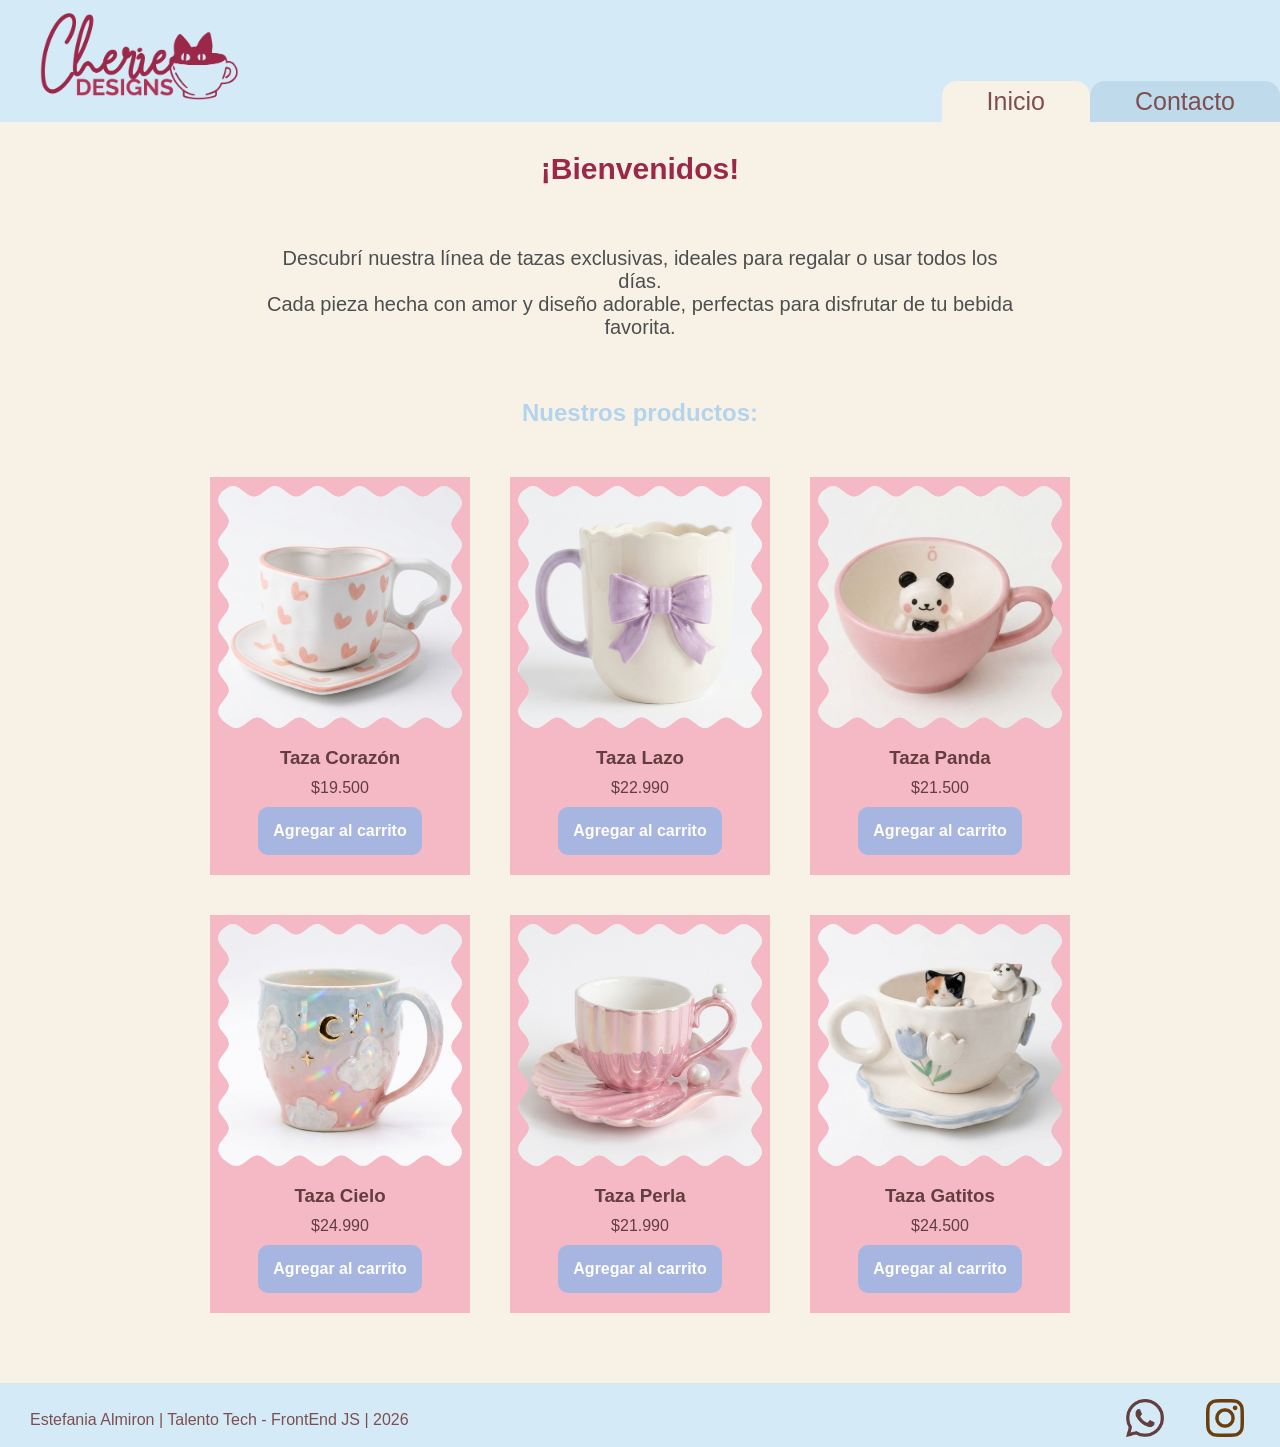
==== index.html @ 5cb920cf "update" ====
<!doctype html>
<html lang="en">
  <head>
    <meta charset="UTF-8" />
    <meta name="viewport" content="width=device-width, initial-scale=1.0" />
    <link rel="stylesheet" href="./css/styles.css" />
    <title>Tienda - Cherie Designs - Inicio</title>
    <link rel="icon" type="image/png" href="./img/cherie-cat-isotipo.png" />
  </head>
  <body>
    <header>
      <div class="div-logo">
        <a href="./index.html"
          ><img src="./img/logo.png" alt="logo-tienda-cherie-desings"
        /></a>
      </div>
      <nav class="header-nav">
        <ul>
          <li>
            <a href="./index.html" class="link-color-uno">Inicio</a>
          </li>
          <li>
            <a href="./pages/contacto.html" class="link-color-dos">Contacto</a>
          </li>
        </ul>
      </nav>
    </header>

    <main>
      <h1 class="titulo-home text-secondary">¡Bienvenidos!</h1>
      <p class="parrafo-bienvenida">
        Descubrí nuestra línea de tazas exclusivas, ideales para regalar o usar
        todos los días. <br />Cada pieza hecha con amor y diseño adorable,
        perfectas para disfrutar de tu bebida favorita.
      </p>
      <section>
        <h2 class="titulo-productos">Nuestros productos:</h2>
        <div class="contenedor-tarjetas">
          <article class="card text-dark">
            <img src="./img/taza-1.png" alt="Taza-forma-corazon" />
            <h3>Taza Corazón</h3>
            <p>$19.500</p>
            <button class="btn bg-color text-light">Agregar al carrito</button>
          </article>

          <article class="card text-dark">
            <img src="./img/taza-2.jpg" alt="Taza-con-moño" />
            <h3>Taza Lazo</h3>
            <p>$22.990</p>
            <button class="btn bg-color text-light">Agregar al carrito</button>
          </article>

          <article class="card text-dark">
            <img src="./img/taza-3.jpg" alt="Taza-con-un-panda-dentro" />
            <h3>Taza Panda</h3>
            <p>$21.500</p>
            <button class="btn bg-color text-light">Agregar al carrito</button>
          </article>

          <article class="card text-dark">
            <img src="./img/taza-4.jpg" alt="Taza-fantasia-cielo" />
            <h3>Taza Cielo</h3>
            <p>$24.990</p>
            <button class="btn bg-color text-light">Agregar al carrito</button>
          </article>

          <article class="card text-dark">
            <img src="./img/taza-5.jpg" alt="taza-forma-ostras-perlas" />
            <h3>Taza Perla</h3>
            <p>$21.990</p>
            <button class="btn bg-color text-light">Agregar al carrito</button>
          </article>

          <article class="card text-dark">
            <img src="./img/taza-6.jpg" alt="Taza-con-gatitos-3d" />
            <h3>Taza Gatitos</h3>
            <p>$24.500</p>
            <button class="btn bg-color text-light">Agregar al carrito</button>
          </article>
        </div>
      </section>
    </main>
    <footer>
      <p>Estefania Almiron | Talento Tech - FrontEnd JS | 2026</p>
      <nav>
        <ul class="footer-list">
          <li>
            <a href="https://web.whatsapp.com/" target="_blank">
              <img src="./img/whatsapp.png" alt="logo-whatsapp" />
            </a>
          </li>
          <li>
            <a href="https://www.instagram.com/" target="_blank">
              <img src="./img/instagram.png" alt="logo-instagram" />
            </a>
          </li>
        </ul>
      </nav>
    </footer>
  </body>
</html>
---- css/styles.css ----
/* --- BASE --- */
* {
  margin: 0;
  padding: 0;
  box-sizing: border-box;
}

html {
  font-size: 62.5%;
}

body {
  font-family: Verdana, Geneva, Tahoma, sans-serif;
  font-size: 1.6rem;
  background: #f7f2e5;
  color: rgb(76, 78, 80);
  display: flex;
  flex-direction: column;
  min-height: 100vh;
}

/* --- LAYOUT --- */
main {
  width: 80%;
  margin: auto;
  padding-bottom: 2rem;
  flex: 1;
  display: flex;
  flex-direction: column;
  align-items: center;
}

header,
footer {
  background: #d4eaf7;
  color: #7d4f50;
  width: 100%;
  display: flex;
  justify-content: space-between;
  align-items: stretch;
}

/* --- HEADER / NAV --- */
.div-logo img {
  width: 22rem;
  margin-left: 3rem;
  align-self: center;
  padding: 1rem;
}

.header-nav {
  display: flex;
}

.header-nav ul {
  list-style: none;
  display: flex;
  gap: 0;
  height: 100%;
  align-items: flex-end;
}

.header-nav ul li {
  display: flex;
}

.header-nav ul li a {
  display: flex;
  align-items: center;
  justify-content: center;
  padding: 0.6rem 4.5rem;
  text-decoration: none;
  font-size: 2.5rem;
  color: #7d4f50;
  border-radius: 1.5rem 1.5rem 0 0;
}

/* COLORES ESPECIFICOS */
.link-color-uno {
  background-color: #f7f2e5;
}

.link-color-dos {
  background-color: #bedaeb;
}

.bg-color {
  background-color: #a7b5e1;
}

.text-light {
  color: #fffefb;
}

.text-dark {
  color: #643d3e;
}

.text-secondary {
  color: #9c2849;
}

/* --- COMPONENTES --- */
h1 {
  font-size: 3rem;
  font-weight: 800;
  line-height: 1.15;
  margin: 3rem 0;
}

h2 {
  color: #b4d4ee;
  font-size: 2.4rem;
  font-weight: 700;
  margin: 3rem 0;
  text-align: center;
}

.btn {
  border: none;
  font-size: 1.6rem;
  font-weight: bold;
  padding: 1.5rem;
  border-radius: 1rem;
  cursor: pointer;
}

/* --- FOOTER --- */

footer {
  padding-top: 1rem;
}
footer p {
  margin-left: 3rem;
  align-self: center;
}

.footer-list {
  list-style: none;
  display: flex;
}

.footer-list li {
  display: flex;
  align-items: center;
  margin-right: 3rem;
}

.footer-list img {
  width: 5rem;
  padding: 0.6rem;
}

/* --- BIENVENIDA Y TARJETAS DE PRODUCTO --- */

.parrafo-bienvenida {
  width: 80%;
  text-align: center;
  font-size: 2rem;
  padding: 3rem;
}

.contenedor-tarjetas {
  margin-bottom: 3rem;
  display: flex;
  justify-content: center;
  flex-wrap: wrap;
  gap: 2rem;
  padding-bottom: 1rem;
  padding-top: 1rem;
}
.card {
  margin: 1rem;
  background-color: #f4b9c4;
  padding-bottom: 2rem;
  overflow: hidden;

  display: flex;
  flex-direction: column;
  align-items: center;
  gap: 1rem;

  padding-bottom: 2rem;
}

.card img {
  width: 100%;
  height: 26rem;
  object-fit: cover;
}

/* --- CONTACTO - FORM --- */

.titulo-contacto {
  text-align: center;
  margin: 3rem 0;
}

.form-contacto {
  background-color: #9c2849;
  color: #f3ccd3;
  width: 100vh;
  max-width: 40rem;
  font-size: 2rem;
  padding: 5rem;
  margin: 0 auto;
  display: flex;
  flex-direction: column;
}

.grupo-input {
  display: flex;
  flex-direction: column;
  gap: 0.5rem;
  margin-bottom: 2rem;
}

.grupo-input input,
.grupo-input textarea {
  width: 100%;
  border: none;
  display: block;
  background-color: transparent;
  border-bottom: solid 2px #a3d4ea;
  padding: 0.5rem 0;
  margin: 0;
  outline: none;
  color: inherit;
}

.grupo-input input:focus,
.grupo-input textarea:focus {
  border-bottom: solid 2px #ffb7c5;
  transition: border-color 0.3s ease;
}

.grupo-input textarea {
  min-height: 4rem;
  resize: none;
  overflow: hidden;
}

input:-webkit-autofill,
input:-webkit-autofill:hover,
input:-webkit-autofill:focus {
  -webkit-text-fill-color: #4c4e50;
  -webkit-box-shadow: 0 0 0px 1000px #ffb7c5 inset;
  transition: background-color 5000s ease-in-out 0s;
}

/* --- RESPONSIVE --- */

@media (max-width: 600px) {
  header,
  footer {
    flex-direction: column;
    align-items: center;
  }

  .header-nav,
  .div-logo {
    margin: 0;
  }

  .form-contacto {
    width: 100%;
  }
}
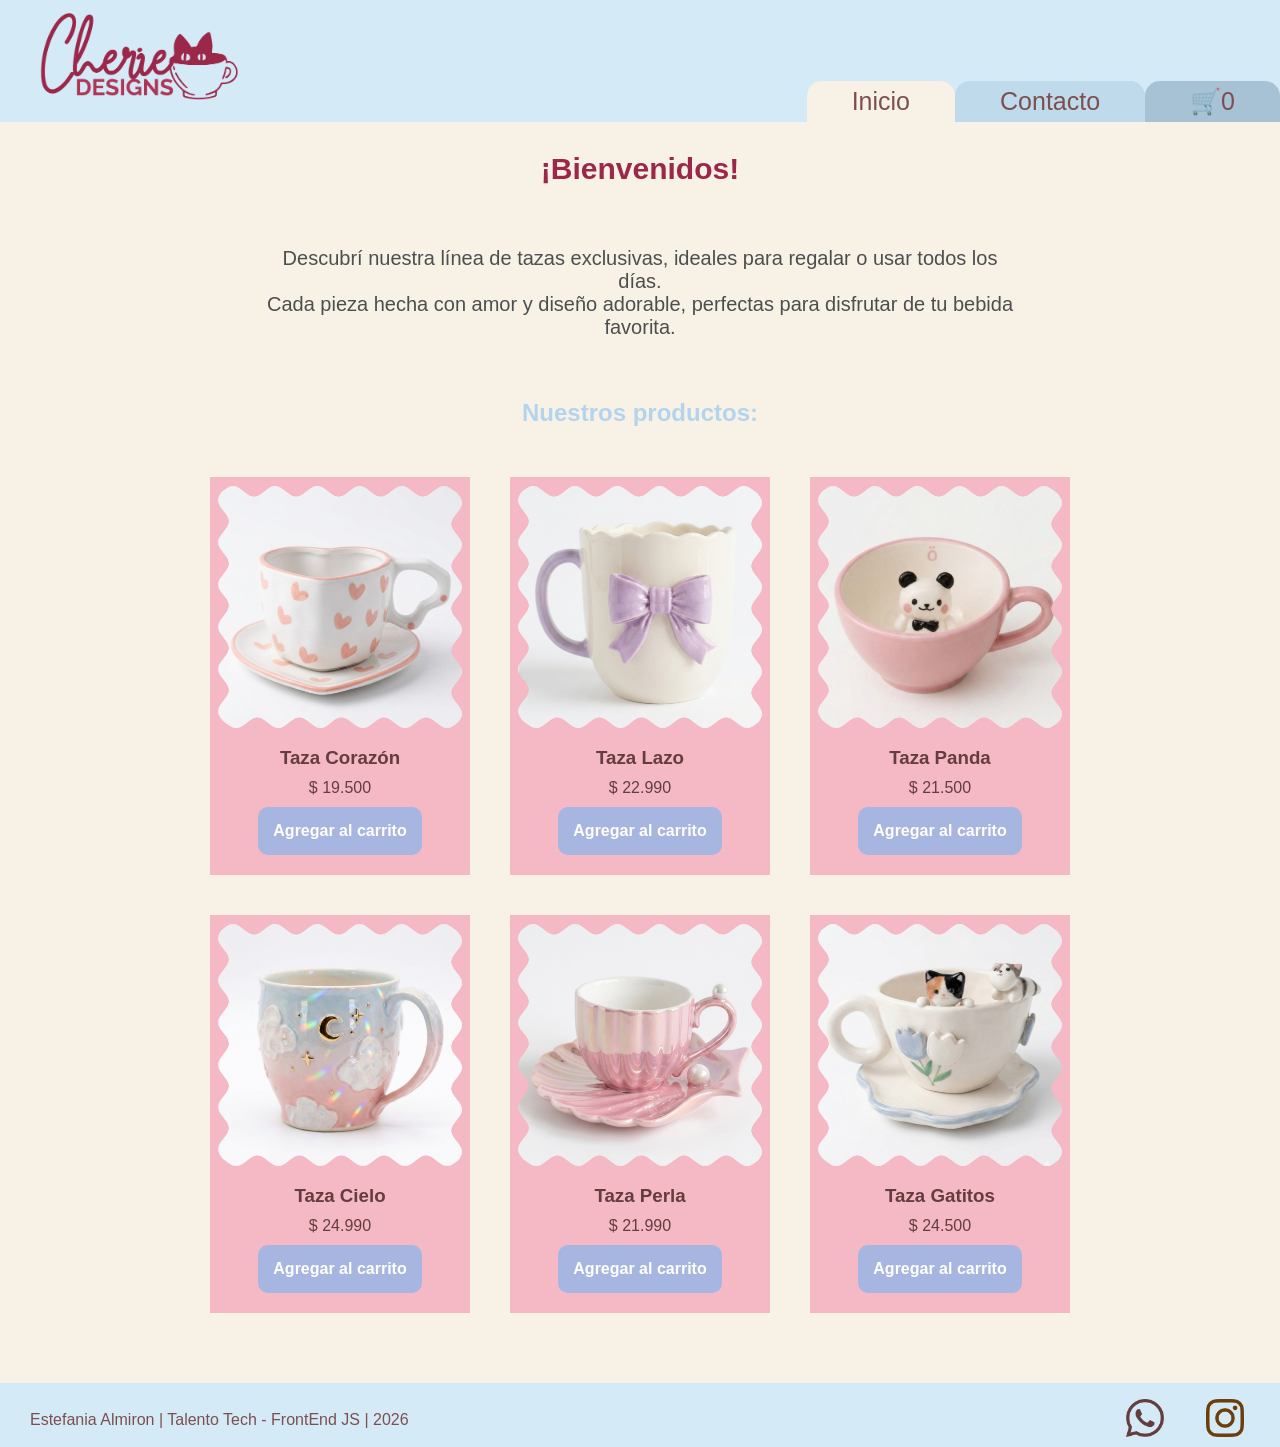
==== commit bcf699e8: "feat: implementación JS- productos en JSON, carrito con localStorage" ====
--- a/index.html
+++ b/index.html
@@ -22,6 +22,11 @@
           <li>
             <a href="./pages/contacto.html" class="link-color-dos">Contacto</a>
           </li>
+          <li>
+            <a href="./pages/carrito.html" class="link-color-tres">
+              🛒 <span id="contador-carrito">0</span>
+            </a>
+          </li>
         </ul>
       </nav>
     </header>
@@ -35,49 +40,7 @@
       </p>
       <section>
         <h2 class="titulo-productos">Nuestros productos:</h2>
-        <div class="contenedor-tarjetas">
-          <article class="card text-dark">
-            <img src="./img/taza-1.png" alt="Taza-forma-corazon" />
-            <h3>Taza Corazón</h3>
-            <p>$19.500</p>
-            <button class="btn bg-color text-light">Agregar al carrito</button>
-          </article>
-
-          <article class="card text-dark">
-            <img src="./img/taza-2.jpg" alt="Taza-con-moño" />
-            <h3>Taza Lazo</h3>
-            <p>$22.990</p>
-            <button class="btn bg-color text-light">Agregar al carrito</button>
-          </article>
-
-          <article class="card text-dark">
-            <img src="./img/taza-3.jpg" alt="Taza-con-un-panda-dentro" />
-            <h3>Taza Panda</h3>
-            <p>$21.500</p>
-            <button class="btn bg-color text-light">Agregar al carrito</button>
-          </article>
-
-          <article class="card text-dark">
-            <img src="./img/taza-4.jpg" alt="Taza-fantasia-cielo" />
-            <h3>Taza Cielo</h3>
-            <p>$24.990</p>
-            <button class="btn bg-color text-light">Agregar al carrito</button>
-          </article>
-
-          <article class="card text-dark">
-            <img src="./img/taza-5.jpg" alt="taza-forma-ostras-perlas" />
-            <h3>Taza Perla</h3>
-            <p>$21.990</p>
-            <button class="btn bg-color text-light">Agregar al carrito</button>
-          </article>
-
-          <article class="card text-dark">
-            <img src="./img/taza-6.jpg" alt="Taza-con-gatitos-3d" />
-            <h3>Taza Gatitos</h3>
-            <p>$24.500</p>
-            <button class="btn bg-color text-light">Agregar al carrito</button>
-          </article>
-        </div>
+        <div id="contenedor-tarjetas" class="contenedor-tarjetas"></div>
       </section>
     </main>
     <footer>
@@ -97,5 +60,7 @@
         </ul>
       </nav>
     </footer>
+
+    <script src="./js/index.js" type="module"></script>
   </body>
 </html>
--- a/css/styles.css
+++ b/css/styles.css
@@ -1,4 +1,6 @@
-/* --- BASE --- */
+/* ============================================
+   BASE
+   ============================================ */
 * {
   margin: 0;
   padding: 0;
@@ -19,7 +21,40 @@
   min-height: 100vh;
 }
 
-/* --- LAYOUT --- */
+/* ============================================
+   COLORES Y UTILIDADES
+   ============================================ */
+.link-color-uno {
+  background-color: #f7f2e5;
+}
+
+.link-color-dos {
+  background-color: #bedaeb;
+}
+
+.link-color-tres {
+  background-color: #a6c2d4;
+}
+
+.bg-color {
+  background-color: #a7b5e1;
+}
+
+.text-light {
+  color: #fffefb;
+}
+
+.text-dark {
+  color: #643d3e;
+}
+
+.text-secondary {
+  color: #9c2849;
+}
+
+/* ============================================
+   LAYOUT GENERAL
+   ============================================ */
 main {
   width: 80%;
   margin: auto;
@@ -40,7 +75,9 @@
   align-items: stretch;
 }
 
-/* --- HEADER / NAV --- */
+/* ============================================
+   HEADER / NAV
+   ============================================ */
 .div-logo img {
   width: 22rem;
   margin-left: 3rem;
@@ -75,32 +112,37 @@
   border-radius: 1.5rem 1.5rem 0 0;
 }
 
-/* COLORES ESPECIFICOS */
-.link-color-uno {
-  background-color: #f7f2e5;
-}
-
-.link-color-dos {
-  background-color: #bedaeb;
-}
-
-.bg-color {
-  background-color: #a7b5e1;
-}
-
-.text-light {
-  color: #fffefb;
-}
-
-.text-dark {
-  color: #643d3e;
-}
-
-.text-secondary {
-  color: #9c2849;
-}
-
-/* --- COMPONENTES --- */
+/* ============================================
+   FOOTER
+   ============================================ */
+footer {
+  padding-top: 1rem;
+}
+
+footer p {
+  margin-left: 3rem;
+  align-self: center;
+}
+
+.footer-list {
+  list-style: none;
+  display: flex;
+}
+
+.footer-list li {
+  display: flex;
+  align-items: center;
+  margin-right: 3rem;
+}
+
+.footer-list img {
+  width: 5rem;
+  padding: 0.6rem;
+}
+
+/* ============================================
+   TIPOGRAFIA
+   ============================================ */
 h1 {
   font-size: 3rem;
   font-weight: 800;
@@ -116,6 +158,9 @@
   text-align: center;
 }
 
+/* ============================================
+   COMPONENTES GENERALES
+   ============================================ */
 .btn {
   border: none;
   font-size: 1.6rem;
@@ -125,34 +170,30 @@
   cursor: pointer;
 }
 
-/* --- FOOTER --- */
-
-footer {
-  padding-top: 1rem;
-}
-footer p {
-  margin-left: 3rem;
-  align-self: center;
-}
-
-.footer-list {
-  list-style: none;
-  display: flex;
-}
-
-.footer-list li {
-  display: flex;
-  align-items: center;
-  margin-right: 3rem;
-}
-
-.footer-list img {
-  width: 5rem;
-  padding: 0.6rem;
-}
-
-/* --- BIENVENIDA Y TARJETAS DE PRODUCTO --- */
-
+.mensaje-toast {
+  display: flex;
+  align-items: center;
+  gap: 10px;
+  position: fixed;
+  bottom: 20px;
+  right: 20px;
+  background-color: #d4eaf7;
+  color: #7d4f50;
+  padding: 18px 25px;
+  border-radius: 1rem;
+  z-index: 1000;
+}
+
+.mensaje-toast img {
+  width: 40px;
+  height: 40px;
+  object-fit: cover;
+  border-radius: 4px;
+}
+
+/* ============================================
+   HOME - BIENVENIDA Y TARJETAS
+   ============================================ */
 .parrafo-bienvenida {
   width: 80%;
   text-align: center;
@@ -169,17 +210,15 @@
   padding-bottom: 1rem;
   padding-top: 1rem;
 }
+
 .card {
   margin: 1rem;
   background-color: #f4b9c4;
-  padding-bottom: 2rem;
   overflow: hidden;
-
   display: flex;
   flex-direction: column;
   align-items: center;
   gap: 1rem;
-
   padding-bottom: 2rem;
 }
 
@@ -189,8 +228,9 @@
   object-fit: cover;
 }
 
-/* --- CONTACTO - FORM --- */
-
+/* ============================================
+   CONTACTO
+   ============================================ */
 .titulo-contacto {
   text-align: center;
   margin: 3rem 0;
@@ -248,7 +288,157 @@
   transition: background-color 5000s ease-in-out 0s;
 }
 
-/* --- RESPONSIVE --- */
+/* ============================================
+   CARRITO - LAYOUT
+   ============================================ */
+.main-carrito {
+  width: 90%;
+}
+
+.carrito-layout {
+  display: flex;
+  gap: 3rem;
+  width: 100%;
+  align-items: flex-start;
+}
+
+/* ============================================
+   CARRITO - TARJETAS DE PRODUCTO
+   ============================================ */
+.contenedor-carrito {
+  flex: 1;
+  display: flex;
+  flex-direction: column;
+  gap: 1.5rem;
+}
+
+.mensaje-carrito-vacio {
+  font-size: 2rem;
+  text-align: center;
+  margin-top: 2rem;
+  color: #643d3e;
+}
+
+.card-carrito {
+  background-color: #f4b9c4;
+  display: flex;
+  flex-direction: row;
+  align-items: center;
+  gap: 1.5rem;
+  padding: 1.5rem;
+  overflow: hidden;
+}
+
+.card-carrito img {
+  width: 15rem;
+  height: 15rem;
+  object-fit: cover;
+  flex-shrink: 0;
+}
+
+.card-carrito-info {
+  display: flex;
+  flex-direction: column;
+  gap: 0.5rem;
+  flex: 1;
+}
+
+.card-carrito-info h3 {
+  font-size: 1.8rem;
+  color: #643d3e;
+}
+
+.card-carrito-info p {
+  font-size: 1.4rem;
+  color: #643d3e;
+}
+
+.card-carrito-subtotal {
+  font-weight: bold;
+  font-size: 1.6rem !important;
+}
+
+.card-carrito-cantidad {
+  display: flex;
+  align-items: center;
+  gap: 1rem;
+}
+
+/* ============================================
+   CARRITO - BOTONES
+   ============================================ */
+.btn-cantidad {
+  background-color: #9c2849;
+  color: white;
+  padding: 0.4rem 1.3rem;
+  font-size: 1.6rem;
+  border-radius: 0.5rem;
+  width: auto;
+}
+
+.btn-eliminar-carrito {
+  background-color: #9c2849;
+  color: white;
+  font-size: 1.4rem;
+  padding: 0.8rem 1.2rem;
+  width: fit-content;
+  margin-top: 0.5rem;
+}
+
+.btn-vaciar-carrito {
+  width: 100%;
+  background-color: #9c2849;
+  color: white;
+}
+
+.btn-pagar {
+  width: 100%;
+  background-color: #a7b5e1;
+  color: #643d3e;
+}
+
+/* ============================================
+   CARRITO - RESUMEN
+   ============================================ */
+.resumen-carrito {
+  background-color: #f4b9c4;
+  padding: 2rem;
+  display: flex;
+  flex-direction: column;
+  gap: 1.5rem;
+  min-width: 32rem;
+  position: sticky;
+  top: 2rem;
+}
+
+.titulo-resumen {
+  color: #643d3e;
+  text-align: left;
+  margin: 0;
+}
+
+.resumen-total {
+  font-size: 1.8rem;
+  color: #643d3e;
+}
+
+.acciones-carrito {
+  margin-top: 0;
+}
+
+/* ============================================
+   RESPONSIVE
+   ============================================ */
+@media (max-width: 768px) {
+  .carrito-layout {
+    flex-direction: column;
+  }
+
+  .resumen-carrito {
+    width: 100%;
+    position: static;
+  }
+}
 
 @media (max-width: 600px) {
   header,
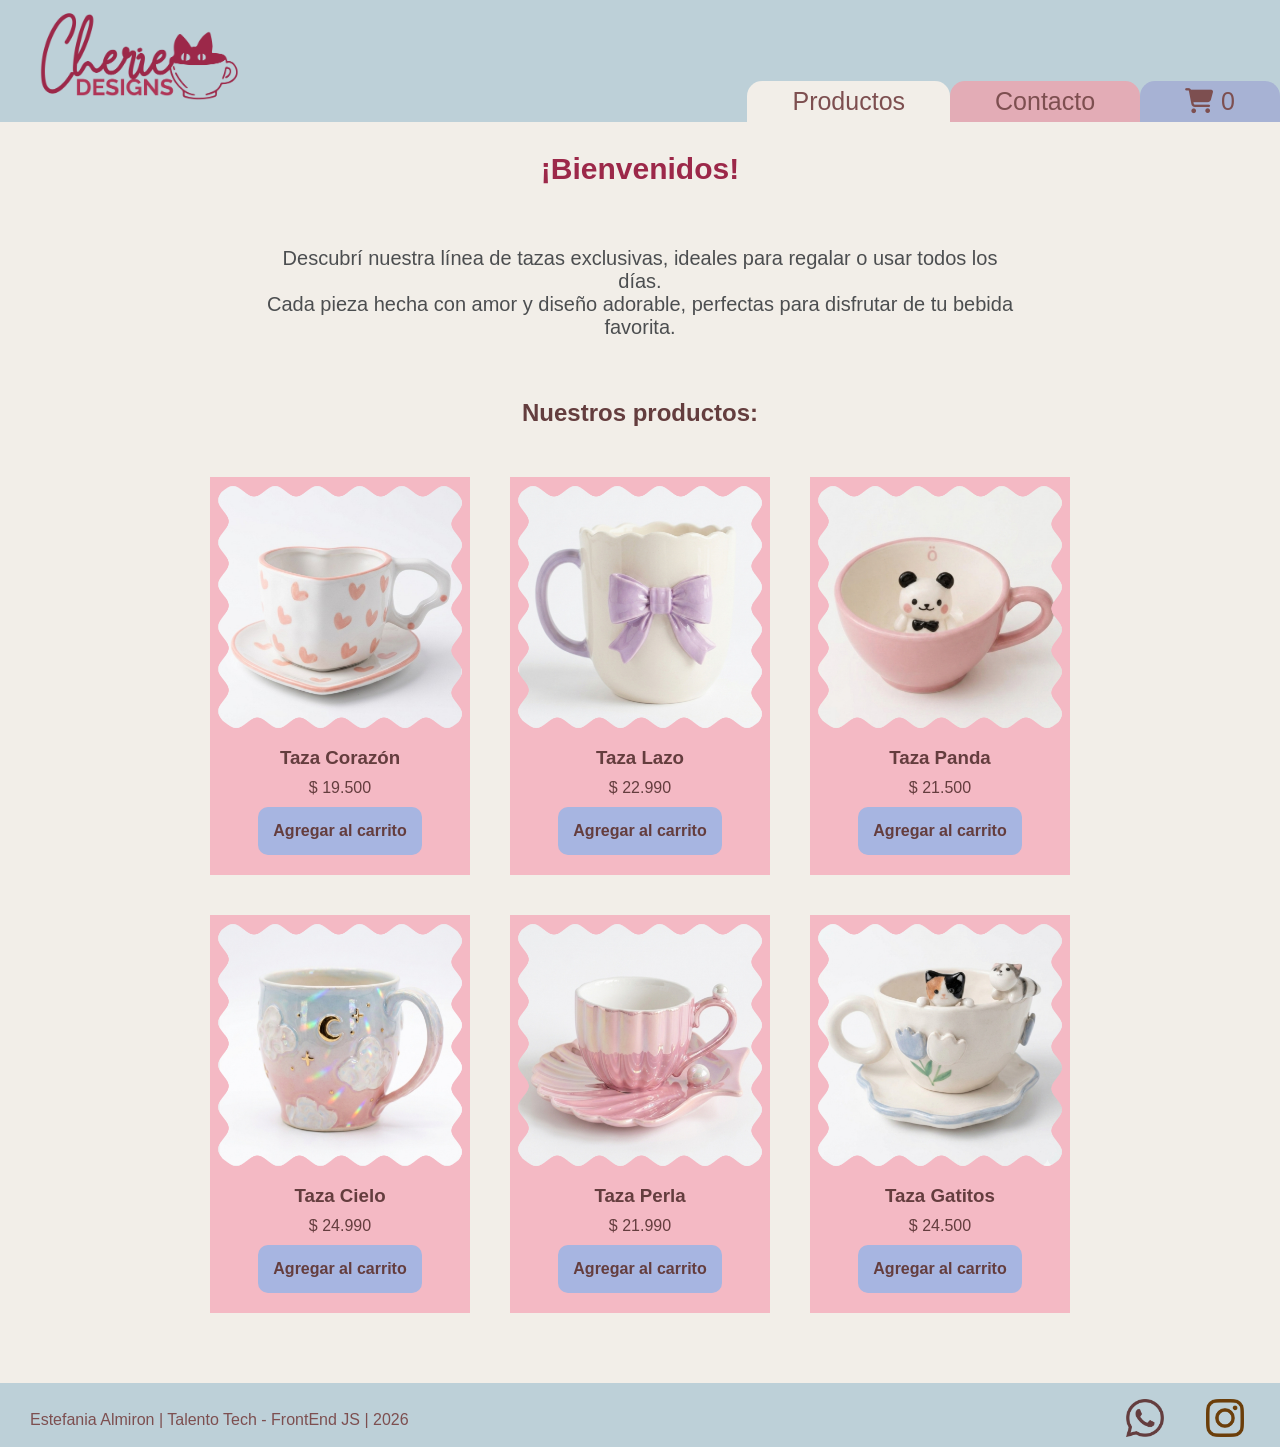
==== commit 847dc57c: "feat: iconos en nav, toasts y carrito vacio" ====
--- a/index.html
+++ b/index.html
@@ -6,6 +6,10 @@
     <link rel="stylesheet" href="./css/styles.css" />
     <title>Tienda - Cherie Designs - Inicio</title>
     <link rel="icon" type="image/png" href="./img/cherie-cat-isotipo.png" />
+    <link
+      rel="stylesheet"
+      href="https://cdnjs.cloudflare.com/ajax/libs/font-awesome/6.5.0/css/all.min.css"
+    />
   </head>
   <body>
     <header>
@@ -17,14 +21,18 @@
       <nav class="header-nav">
         <ul>
           <li>
-            <a href="./index.html" class="link-color-uno">Inicio</a>
+            <a href="./index.html" class="link-color-uno">Productos</a>
           </li>
           <li>
             <a href="./pages/contacto.html" class="link-color-dos">Contacto</a>
           </li>
           <li>
-            <a href="./pages/carrito.html" class="link-color-tres">
-              🛒 <span id="contador-carrito">0</span>
+            <a
+              href="./pages/carrito.html"
+              class="link-color-tres carrito-icono"
+            >
+              <i class="fa-solid fa-cart-shopping"></i>
+              <span id="contador-carrito">0</span>
             </a>
           </li>
         </ul>
@@ -39,7 +47,7 @@
         perfectas para disfrutar de tu bebida favorita.
       </p>
       <section>
-        <h2 class="titulo-productos">Nuestros productos:</h2>
+        <h2 class="titulo-productos text-dark">Nuestros productos:</h2>
         <div id="contenedor-tarjetas" class="contenedor-tarjetas"></div>
       </section>
     </main>
--- a/css/styles.css
+++ b/css/styles.css
@@ -14,7 +14,7 @@
 body {
   font-family: Verdana, Geneva, Tahoma, sans-serif;
   font-size: 1.6rem;
-  background: #f7f2e5;
+  background: #f2eee8;
   color: rgb(76, 78, 80);
   display: flex;
   flex-direction: column;
@@ -25,15 +25,15 @@
    COLORES Y UTILIDADES
    ============================================ */
 .link-color-uno {
-  background-color: #f7f2e5;
+  background-color: #f2eee8;
 }
 
 .link-color-dos {
-  background-color: #bedaeb;
+  background-color: #e3acb6;
 }
 
 .link-color-tres {
-  background-color: #a6c2d4;
+  background-color: #a7b2d4;
 }
 
 .bg-color {
@@ -67,7 +67,7 @@
 
 header,
 footer {
-  background: #d4eaf7;
+  background: #bdd0d8;
   color: #7d4f50;
   width: 100%;
   display: flex;
@@ -112,6 +112,10 @@
   border-radius: 1.5rem 1.5rem 0 0;
 }
 
+.carrito-icono {
+  gap: 0.8rem;
+}
+
 /* ============================================
    FOOTER
    ============================================ */
@@ -151,7 +155,6 @@
 }
 
 h2 {
-  color: #b4d4ee;
   font-size: 2.4rem;
   font-weight: 700;
   margin: 3rem 0;
@@ -176,11 +179,10 @@
   gap: 10px;
   position: fixed;
   bottom: 20px;
-  right: 20px;
-  background-color: #d4eaf7;
-  color: #7d4f50;
+  right: 10px;
+  background-color: #794747;
+  color: #ebdecb;
   padding: 18px 25px;
-  border-radius: 1rem;
   z-index: 1000;
 }
 
@@ -189,6 +191,10 @@
   height: 40px;
   object-fit: cover;
   border-radius: 4px;
+}
+
+.mensaje-toast i {
+  font-size: 3rem;
 }
 
 /* ============================================
@@ -313,6 +319,7 @@
 }
 
 .mensaje-carrito-vacio {
+  width: 100%;
   font-size: 2rem;
   text-align: center;
   margin-top: 2rem;
@@ -368,8 +375,8 @@
    CARRITO - BOTONES
    ============================================ */
 .btn-cantidad {
-  background-color: #9c2849;
-  color: white;
+  background-color: #643d3e;
+  color: #d8d6d6;
   padding: 0.4rem 1.3rem;
   font-size: 1.6rem;
   border-radius: 0.5rem;
@@ -430,13 +437,31 @@
    RESPONSIVE
    ============================================ */
 @media (max-width: 768px) {
+  main {
+    width: 95%;
+  }
+  .main-carrito {
+    width: 95%;
+  }
+
   .carrito-layout {
     flex-direction: column;
+    align-items: center;
   }
 
   .resumen-carrito {
     width: 100%;
     position: static;
+  }
+
+  .contenedor-carrito,
+  .resumen-carrito {
+    width: 100%;
+    position: static;
+  }
+
+  .mensaje-toast {
+    margin-left: 0.5rem;
   }
 }
 
